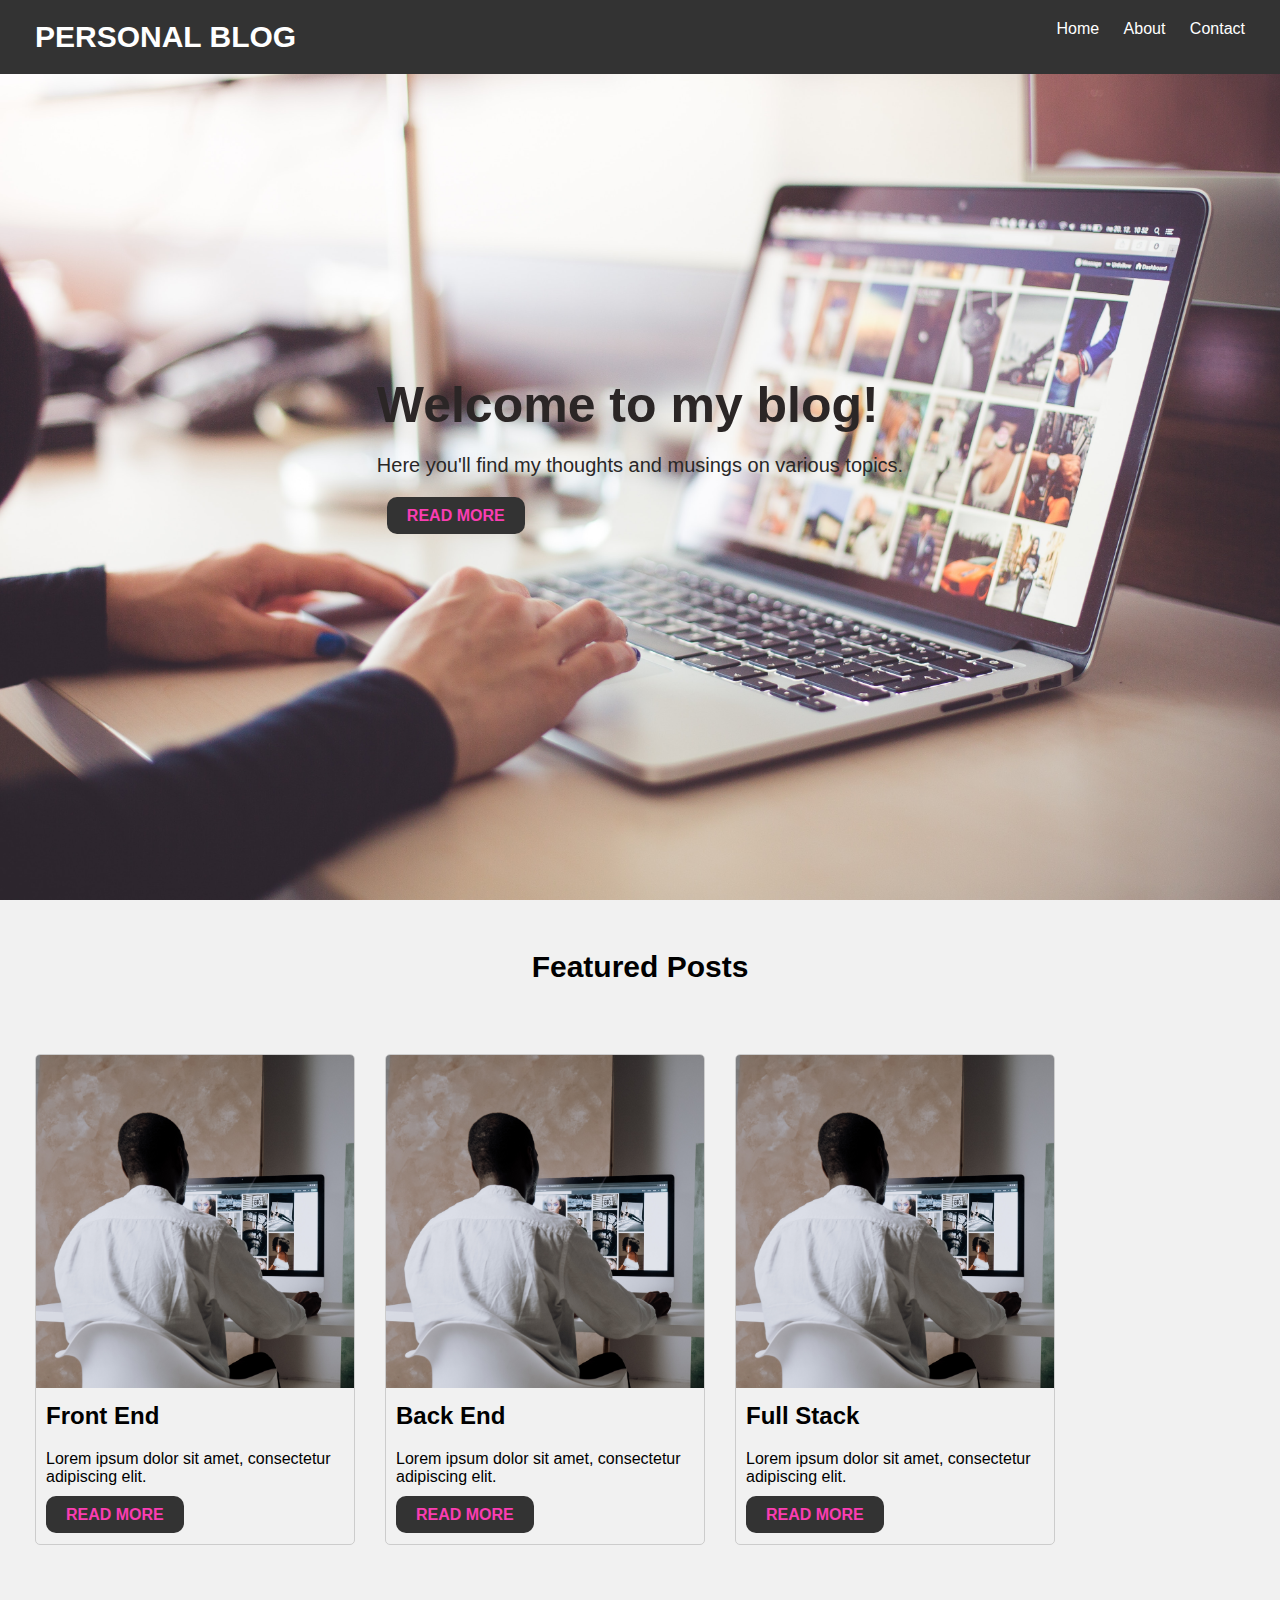
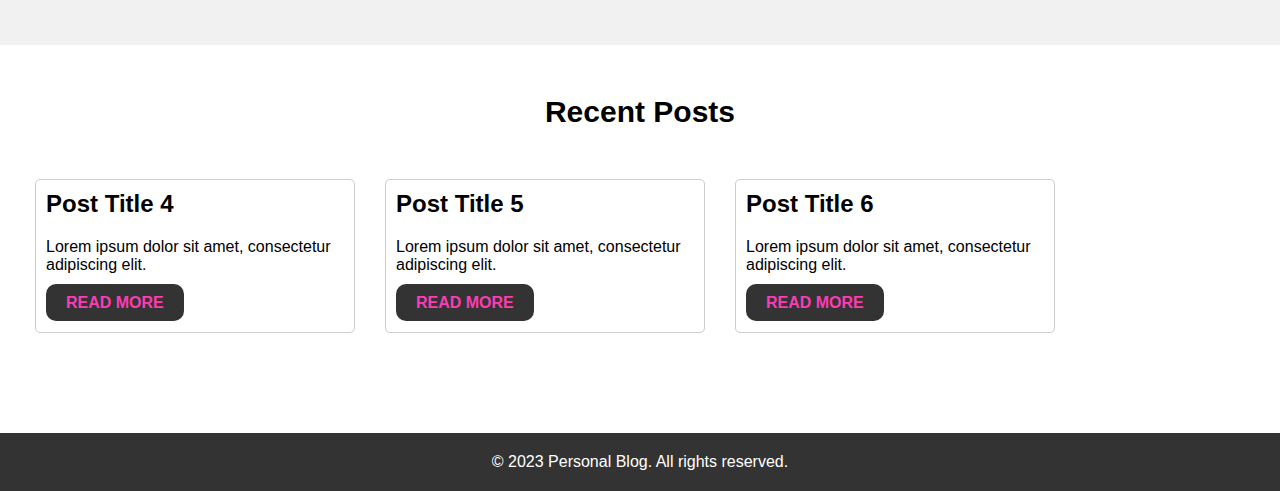
==== html/index.html @ 56b495dc "personal blog website" ====
<!DOCTYPE html>
<html>
<head>
	<title>Personal Blog</title>
	<meta charset="UTF-8">
	<meta name="viewport" content="width=device-width, initial-scale=1.0">
	<link rel="stylesheet" type="text/css" href="../css/index.css">
</head>
<body>
	<header>
		<div class="container">
			<h1> Personal Blog </h1>
        
			<nav>
				<ul>
					<li><a href="../html/index.html">Home</a></li>
					<li><a href="#">About</a></li>
					<li><a href="#">Contact</a></li>
				</ul>
			</nav>
		</div>
	</header>

	<section class="banner">
		<div class="container">
			<h2>Welcome to my blog!</h2>
			<p>Here you'll find my thoughts and musings on various topics.</p>
			<a href="../html/post.html" class="btn">Read More</a>
		</div>
	</section>

	<section class="post-card-container">
		<div class="container">
			<h3>Featured Posts</h3>
			<div class="posts">
                <div class="post-card">
                    <img  class="img" src="../images/post.jpg" alt="Post Image">
                    <h4>Front End</h4>
                    <p>Lorem ipsum dolor sit amet, consectetur adipiscing elit.</p>
                    <a href="../html/post.html" class="btn">Read More</a>
                </div>
                
                <div class="post-card">
                    <img class="img" src="../images/post.jpg" alt="Post Image">
                    <h4>Back End</h4>
                    <p>Lorem ipsum dolor sit amet, consectetur adipiscing elit.</p>
                    <a href="post.html" class="btn">Read More</a>
                </div>
                <div class="post-card">
                    <img class="img" src="../images/post.jpg" alt="Post Image">
                    <h4>Full Stack</h4>
                    <p>Lorem ipsum dolor sit amet, consectetur adipiscing elit.</p>
                    <a href="post.html" class="btn">Read More</a>
                </div>
            </div>
		</div>
	</section>

	<section class="recent-posts">
		<div class="container">
			<h3>Recent Posts</h3>
			<div class="posts">
                <div class="post-card">
                    <h4>Post Title 4</h4>
                    <p>Lorem ipsum dolor sit amet, consectetur adipiscing elit.</p>
                    <a href="#" class="btn">Read More</a>
                </div>
                <div class="post-card">
                    <h4>Post Title 5</h4>
                    <p>Lorem ipsum dolor sit amet, consectetur adipiscing elit.</p>
                    <a href="#" class="btn">Read More</a>
                </div>
                <div class="post-card">
                    <h4>Post Title 6</h4>
                    <p>Lorem ipsum dolor sit amet, consectetur adipiscing elit.</p>
                    <a href="#" class="btn">Read More</a>
                </div>
            </div>
		</div>
	</section>

	<footer>
		<div class="container">
			<p>&copy; 2023 Personal Blog. All rights reserved.</p>
		</div>
	</footer>

</body>
</html>
---- css/index.css ----
/* Global Styles */

*{
    box-sizing: border-box;
    margin: 0;
    padding: 0;
    font-family: Arial, sans-serif;
    }
/* Header Styles */
    header {
    background-color: #333;
    color: #fff;
    padding: 20px 0;
    position: fixed;
    top: 0;
    left: 0;
    right: 0;
    z-index: 1;
    }
    
    .container {
    max-width: 1250px;
    margin: 0 auto;
    padding: 0 20px;
    }
    span{
        color:#fa3db2;
    }
    header h1 {
    float: left;
    font-size: 30px;
    text-transform: uppercase;
    }
    
    nav {
    float: right;
    

    }
    
    nav ul {
    list-style: none;
    margin: 0;
    padding: 0;
    }
    
    nav li {
    display: inline-block;
    margin-left: 20px;
    

    }
    
    nav a {
    color: #fff;
    text-decoration: none;
    }
    
    nav a:hover {
    color: #fa3db2;
    }
    
 /* Banner Styles */
    .banner {
    background-image: url('../images/banner1.jpg');
    background-size: cover;
    background-position: center;
    height: 100vh;
    display: flex;
    align-items: center;
    justify-content: center;
    }
    
    
    .banner h2 {
    font-size: 50px;
    color: #2b2626;
    margin-bottom: 20px;
    }
    
    .banner p {
    font-size: 20px;
    color: #292727;
    margin-bottom: 30px;
    }
    
    .btn {
    background-color:#333 ;
    color: #fa3db2;
    padding: 10px 20px;
    border-radius: 10px;
    text-decoration: none;
    text-transform: uppercase;
    font-weight: bold;
    margin-left: 10px;
    }
    
    .btn:hover {
    background-color: #cccccc;
    }
    
 /* Featured Posts Styles */
    .post-card-container {
    background-color: #f1f1f1;
    padding: 50px 0;
    
    /* grid-template-rows: 35vh 35vh; */

    flex-wrap: wrap;
    justify-content: space-between;
   
    }
    .posts{
        display:grid;
        grid-template-columns: 25vw 25vw 25vw;
        column-gap: 30px;
        row-gap: 30px;
        /* margin-left: 20px; */
        margin:0;
    }

    
    .post-card-container h3 {
    text-align: center;
    font-size: 30px;
    margin-bottom: 70px;
    }
    
    .post-card {
    margin-bottom: 50px;
    border: 1px solid #ccc;
    border-radius: 5px;
    overflow: hidden;
    padding-bottom: 20px;
    /* margin-bottom: 20px;  */
    }
    
    .post-card img {
    width: 500px;
    }

    .post-card h4 {
    font-size: 24px;
    margin-bottom: 10px;
    padding: 10px;
    }
    
    .post-card p {
    font-size: 16px;
    margin-bottom: 20px;
    padding-left: 10px;
    }
    
/* Recent Posts Styles */
    .recent-posts {
    padding: 50px 0;
    }
    
    .recent-posts h3 {
    text-align: center;
    font-size: 30px;
    margin-bottom: 50px;
    }
    
/* Footer Styles */
    footer {
    background-color: #333;
    color: #fff;
    padding: 20px 0;
    text-align: center;
    }
    
    footer p {
    font-size: 16px;
    }

    @media only screen and (max-width: 600px) {
        header {
            flex-direction: column;
            align-items: flex-start;
        }
    
        nav ul {
            flex-direction: column;
            align-items: flex-start;
            margin-top: 10px;
        }
    
        nav li {
            margin: 10px 0;
        }
    
        section {
            padding: 10px;
        }
    
        footer {
            padding: 10px;
        }
       
    }
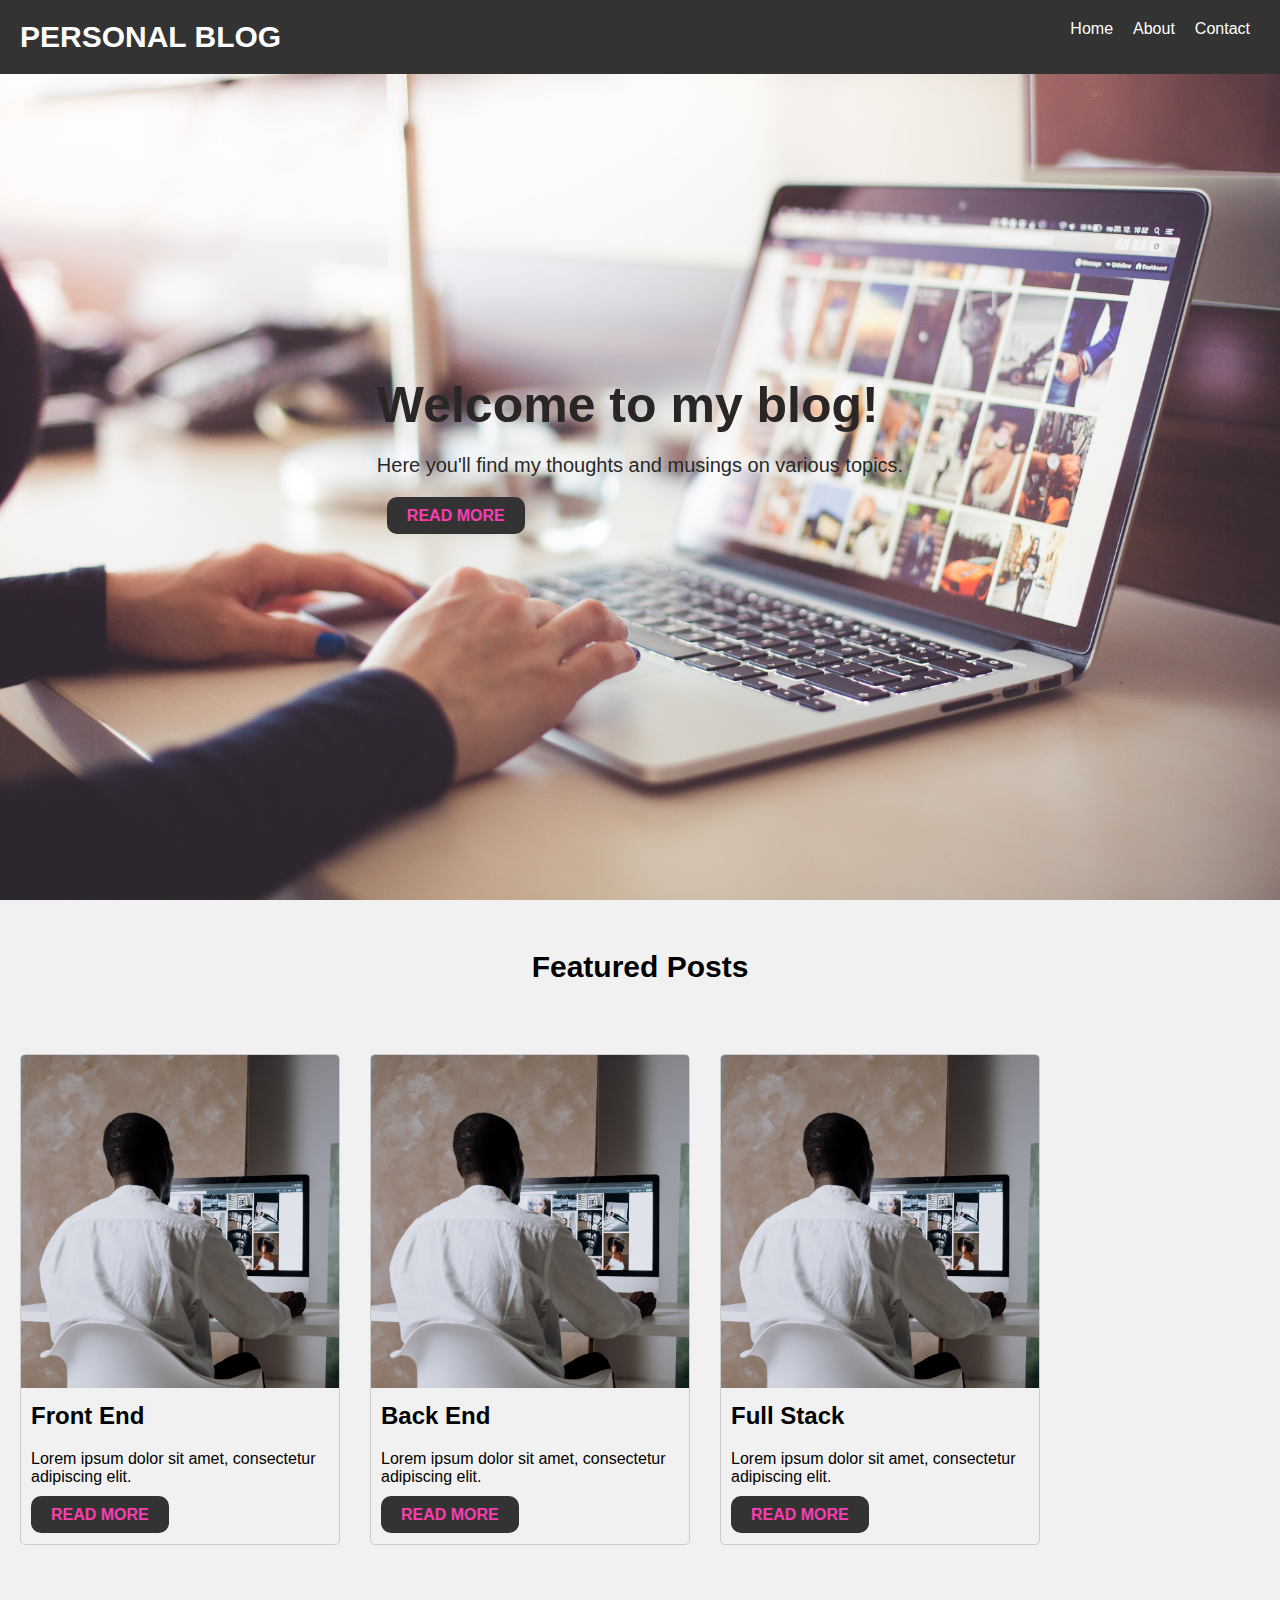
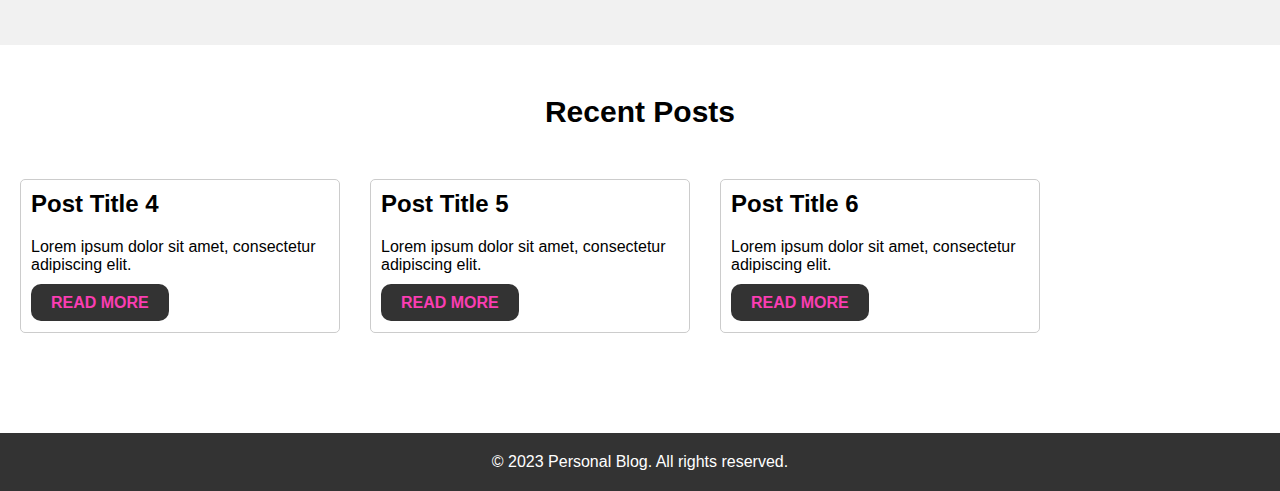
==== commit 5e59fee8: "changes" ====
--- a/html/index.html
+++ b/html/index.html
@@ -4,7 +4,7 @@
 	<title>Personal Blog</title>
 	<meta charset="UTF-8">
 	<meta name="viewport" content="width=device-width, initial-scale=1.0">
-	<link rel="stylesheet" type="text/css" href="../css/index.css">
+	<link rel="stylesheet" type="text/css" href="../css/main.css">
 </head>
 <body>
 	<header>
--- a/css/main.css
+++ b/css/main.css
@@ -0,0 +1,13 @@
+@import url('../css/header.css');
+@import url('../css/footer.css');
+@import url('../css/post.css');
+@import url('../css/index.css');
+
+
+
+*{
+    /* box-sizing: border-box; */
+    margin: 0;
+    padding: 0;
+    font-family: Arial, sans-serif;
+    }
